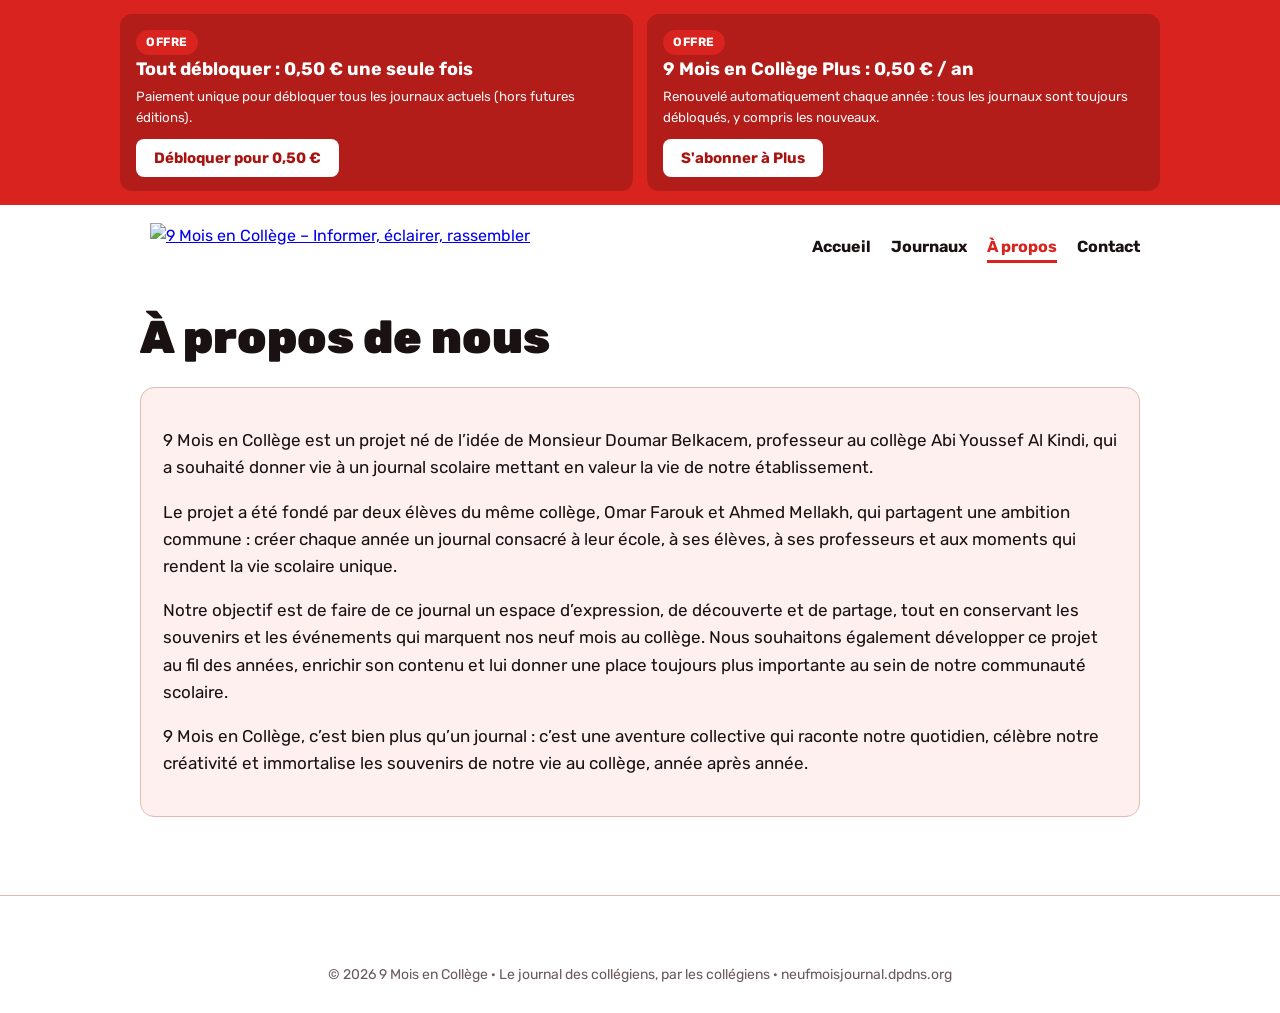
==== apropos/index.html @ c5c6fee7 "Rename apropos.html to apropos/index.html" ====
<!DOCTYPE html>
<html lang="fr">
<head>
<meta charset="utf-8">
<meta name="viewport" content="width=device-width, initial-scale=1">
<title>À propos – 9 Mois en Collège</title>
<link rel="icon" href="assets/logo-simple.png">
<link href="https://fonts.googleapis.com/css2?family=Rubik:wght@400;500;700;900&display=swap" rel="stylesheet">
<link rel="stylesheet" href="/style.css">
</head>
<body>
<div class="ad">
  <div class="ad-in">
    <div class="offer"><span class="tag">Offre</span><b>Tout débloquer : 0,50 € une seule fois</b>
      <small>Paiement unique pour débloquer tous les journaux actuels (hors futures éditions).</small>
      <button class="btn" onclick="acheterTout()">Débloquer pour 0,50 €</button></div>
    <div class="offer"><span class="tag">Offre</span><b>9 Mois en Collège Plus : 0,50 € / an</b>
      <small>Renouvelé automatiquement chaque année : tous les journaux sont toujours débloqués, y compris les nouveaux.</small>
      <button class="btn" onclick="abonnementPlus()">S'abonner à Plus</button></div>
  </div>
</div>
<header class="nav">
  <a href="index.html"><img src="assets/logo.png" alt="9 Mois en Collège – Informer, éclairer, rassembler"></a>
  <nav><a href="index.html">Accueil</a><a href="journaux/index.html">Journaux</a><a href="apropos/index.html" class=on>À propos</a><a href="contact/index.html">Contact</a></nav>
</header>
<main>
<h1>À propos de nous</h1>
<div class="card about">
<p>9 Mois en Collège est un projet né de l’idée de Monsieur Doumar Belkacem, professeur au collège Abi Youssef Al Kindi, qui a souhaité donner vie à un journal scolaire mettant en valeur la vie de notre établissement.</p>
<p>Le projet a été fondé par deux élèves du même collège, Omar Farouk et Ahmed Mellakh, qui partagent une ambition commune : créer chaque année un journal consacré à leur école, à ses élèves, à ses professeurs et aux moments qui rendent la vie scolaire unique.</p>
<p>Notre objectif est de faire de ce journal un espace d’expression, de découverte et de partage, tout en conservant les souvenirs et les événements qui marquent nos neuf mois au collège. Nous souhaitons également développer ce projet au fil des années, enrichir son contenu et lui donner une place toujours plus importante au sein de notre communauté scolaire.</p>
<p>9 Mois en Collège, c’est bien plus qu’un journal : c’est une aventure collective qui raconte notre quotidien, célèbre notre créativité et immortalise les souvenirs de notre vie au collège, année après année.</p>
</div>
</main>
<footer>
  <img src="assets/logo-simple.png" alt="">
  © 2026 9 Mois en Collège · Le journal des collégiens, par les collégiens · neufmoisjournal.dpdns.org
</footer>
<script src="script.js"></script>
</body>
</html>
---- style.css ----
:root{--bg:#fff;--fg:#1a1112;--muted:#6b5a5c;--red:#d9231e;--red-d:#a8130f;--card:#fdf0ef;--line:#e6b9b7;box-sizing:border-box}
@media (prefers-color-scheme:dark){:root:not([data-theme="light"]){--bg:#150d0e;--fg:#f6eaea;--muted:#b9a2a4;--card:#241416;--line:#5a2e30;--red:#ef3b35}}
:root[data-theme="dark"]{--bg:#150d0e;--fg:#f6eaea;--muted:#b9a2a4;--card:#241416;--line:#5a2e30;--red:#ef3b35}
*,*:before,*:after{box-sizing:inherit}
body{margin:0;background:var(--bg);color:var(--fg);font-family:'Rubik',system-ui,Arial,sans-serif;line-height:1.6}
.ad{background:var(--red);color:#fff;padding:14px 20px}
.ad-in{max-width:1040px;margin:auto;display:grid;grid-template-columns:1fr 1fr;gap:14px}
.offer{background:rgba(0,0,0,.18);border-radius:12px;padding:14px 16px}
.offer b{display:block;font-size:18px}
.offer small{display:block;margin:2px 0 10px;opacity:.95}
.btn{background:var(--red);color:#fff;border:0;border-radius:8px;padding:10px 18px;font:700 15px 'Rubik',Arial,sans-serif;cursor:pointer;text-decoration:none;display:inline-block}
.btn:hover{background:var(--red-d)}
.btn.ghost{background:transparent;border:2px solid var(--red);color:var(--red)}
.btn.ghost:hover{background:var(--red);color:#fff}
.ad .btn{background:#fff;color:var(--red-d)}
.nav{max-width:1040px;margin:auto;padding:14px 20px;display:flex;flex-wrap:wrap;gap:14px;align-items:center;justify-content:space-between}
.nav img{height:56px;display:block;background:#fff;border-radius:10px;padding:4px 10px}
.nav nav a{color:var(--fg);text-decoration:none;font-weight:700;margin-left:20px;padding-bottom:4px;border-bottom:3px solid transparent}
.nav nav a:hover,.nav nav a.on{color:var(--red);border-color:var(--red)}
main{max-width:1040px;margin:auto;padding:10px 20px 56px}
h1{font-size:clamp(28px,5vw,46px);font-weight:900;line-height:1.15;margin:.3em 0}
h2{font-weight:700}
.tag{display:inline-block;background:var(--red);color:#fff;font-weight:700;font-size:12px;letter-spacing:.05em;text-transform:uppercase;padding:3px 10px;border-radius:99px}
.hero{display:grid;grid-template-columns:1.2fr 1fr;gap:36px;align-items:center;margin-top:24px}
.hero img{width:100%;max-width:360px;justify-self:center;border-radius:6px;box-shadow:0 14px 40px rgba(0,0,0,.28)}
.card{background:var(--card);border:1px solid var(--line);border-radius:14px;padding:22px;margin:22px 0}
.grid3{display:grid;grid-template-columns:repeat(3,1fr);gap:16px}
.grid3 .card{margin:0}
.empty{text-align:center;padding:56px 20px}
.empty .big{font-size:56px}
.muted{color:var(--muted);font-size:14px}
.about p{font-size:17px}
form label{display:block;font-weight:500;margin-top:12px}
input,textarea{width:100%;padding:11px 12px;margin-top:5px;border:1px solid var(--line);border-radius:8px;background:var(--bg);color:var(--fg);font:inherit}
input:focus,textarea:focus{outline:2px solid var(--red);border-color:var(--red)}
#statut{margin-top:14px;font-weight:500;min-height:1.4em}
#statut.ok{color:#1a8a3a}#statut.err{color:var(--red)}
footer{border-top:1px solid var(--line);text-align:center;padding:26px 20px;color:var(--muted);font-size:14px}
footer img{height:34px;display:block;margin:0 auto 8px;background:#fff;border-radius:6px;padding:2px 8px}
@media(max-width:720px){.ad-in,.hero,.grid3{grid-template-columns:1fr}.nav nav a{margin:0 14px 0 0}}
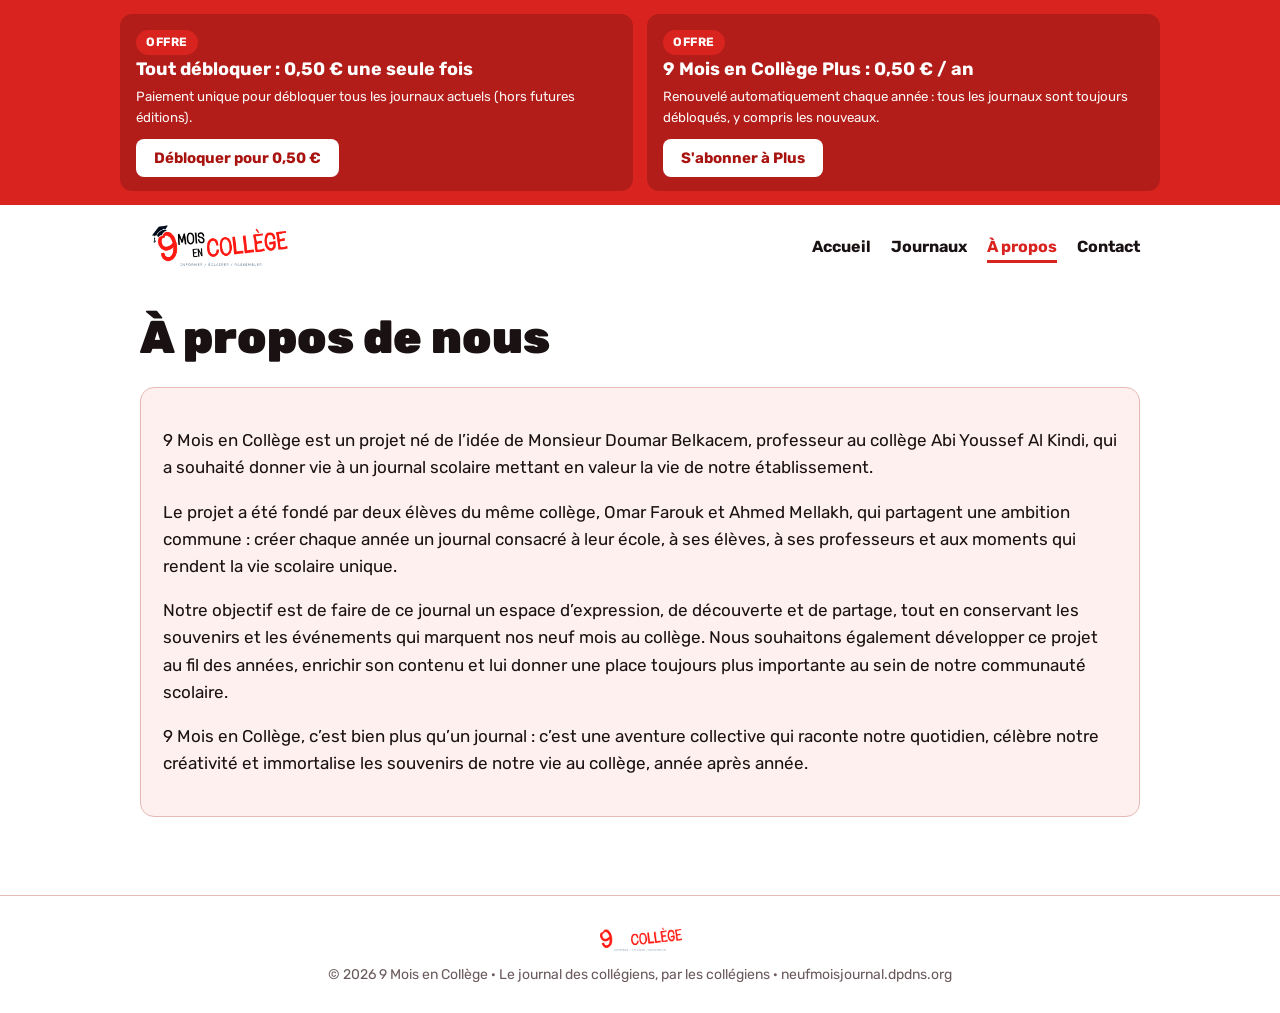
==== commit c9a55fe3: "Update index.html" ====
--- a/apropos/index.html
+++ b/apropos/index.html
@@ -20,8 +20,8 @@
   </div>
 </div>
 <header class="nav">
-  <a href="index.html"><img src="assets/logo.png" alt="9 Mois en Collège – Informer, éclairer, rassembler"></a>
-  <nav><a href="index.html">Accueil</a><a href="journaux/index.html">Journaux</a><a href="apropos/index.html" class=on>À propos</a><a href="contact/index.html">Contact</a></nav>
+  <a href="/"><img src="/assets/logo.png" alt="9 Mois en Collège – Informer, éclairer, rassembler"></a>
+  <nav><a href="/">Accueil</a><a href="/journaux/">Journaux</a><a href="/apropos/" class=on>À propos</a><a href="/contact/">Contact</a></nav>
 </header>
 <main>
 <h1>À propos de nous</h1>
@@ -33,9 +33,9 @@
 </div>
 </main>
 <footer>
-  <img src="assets/logo-simple.png" alt="">
+  <img src="/assets/logo-simple.png" alt="">
   © 2026 9 Mois en Collège · Le journal des collégiens, par les collégiens · neufmoisjournal.dpdns.org
 </footer>
-<script src="script.js"></script>
+<script src="/script.js"></script>
 </body>
 </html>
